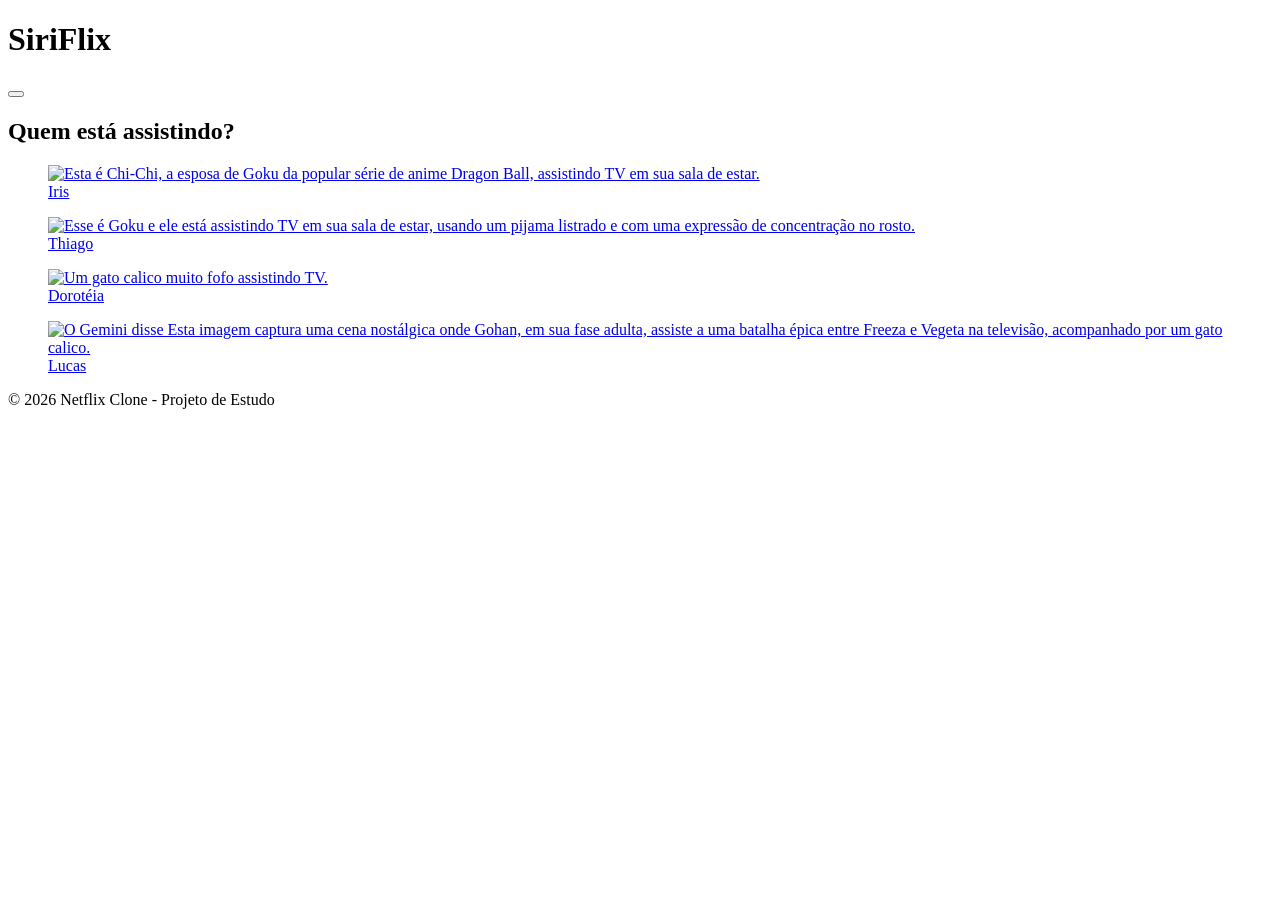
==== index.html @ 50cd7cc4 "Add initial HTML structure for SiriFlix" ====
<!DOCTYPE html>
<html lang="pt-br">

<head>
    <meta charset="UTF-8">

    <meta name="viewport" content="width=device-width, initial-scale=1.0">

    <title>SiriFlix</title>

    <link rel="stylesheet" href="style.css">

    <link href="https://fonts.googleapis.com/css2?family=Poppins:wght@400;600&display=swap" rel="stylesheet">
</head>

<body>
    <header>
        <h1 class="logo">SiriFlix</h1>
        
        <button id="theme-toggle" class="theme-toggle" aria-label="Alternar modo claro/escuro"></button>
    </header>

    <main>
        <h2>Quem está assistindo?</h2>
        <section class="profiles" aria-label="Perfis de usuário">
            <a href="catalogo/catalogo.html" class="profile" data-user="Iris">
                <figure>
                    <img src="./assets/goku1.jpeg" 
                         alt="Esta é Chi-Chi, a esposa de Goku da popular série de anime Dragon Ball, assistindo TV em sua sala de estar.">
                    <figcaption>Iris</figcaption>
                </figure>
            </a>

            <a href="catalogo/catalogo.html" class="profile" data-user="Thiago">
                <figure>
                    <img src="./assets/goku2.jpeg"  
                         alt="Esse é Goku e ele está assistindo TV em sua sala de estar, usando um pijama listrado e com uma expressão de concentração no rosto.">
                    <figcaption>Thiago</figcaption>
                </figure> 
            </a> 

            <a href="catalogo/catalogo.html" class="profile" data-user="Dorotéia">
                <figure>
                    <img src="./assets/goku3.jpeg" 
                         alt="Um gato calico muito fofo assistindo TV.">
                    <figcaption>Dorotéia</figcaption>
                </figure> 
            </a> 

            <a href="catalogo/catalogo.html" class="profile" data-user="Lucas"> 
                <figure> 
                    <img src="./assets/goku4.jpeg" 
                         alt="O Gemini disse Esta imagem captura uma cena nostálgica onde Gohan, em sua fase adulta, assiste a uma batalha épica entre Freeza e Vegeta na televisão, acompanhado por um gato calico. ">
                    <figcaption>Lucas</figcaption> 
                </figure> 
            </a> 

        </section>
    </main> 

    <footer> 
        <p>© 2026 Netflix Clone - Projeto de Estudo</p> 
    </footer> 

    <script src="index.js"></script> 
</body> 

</html>
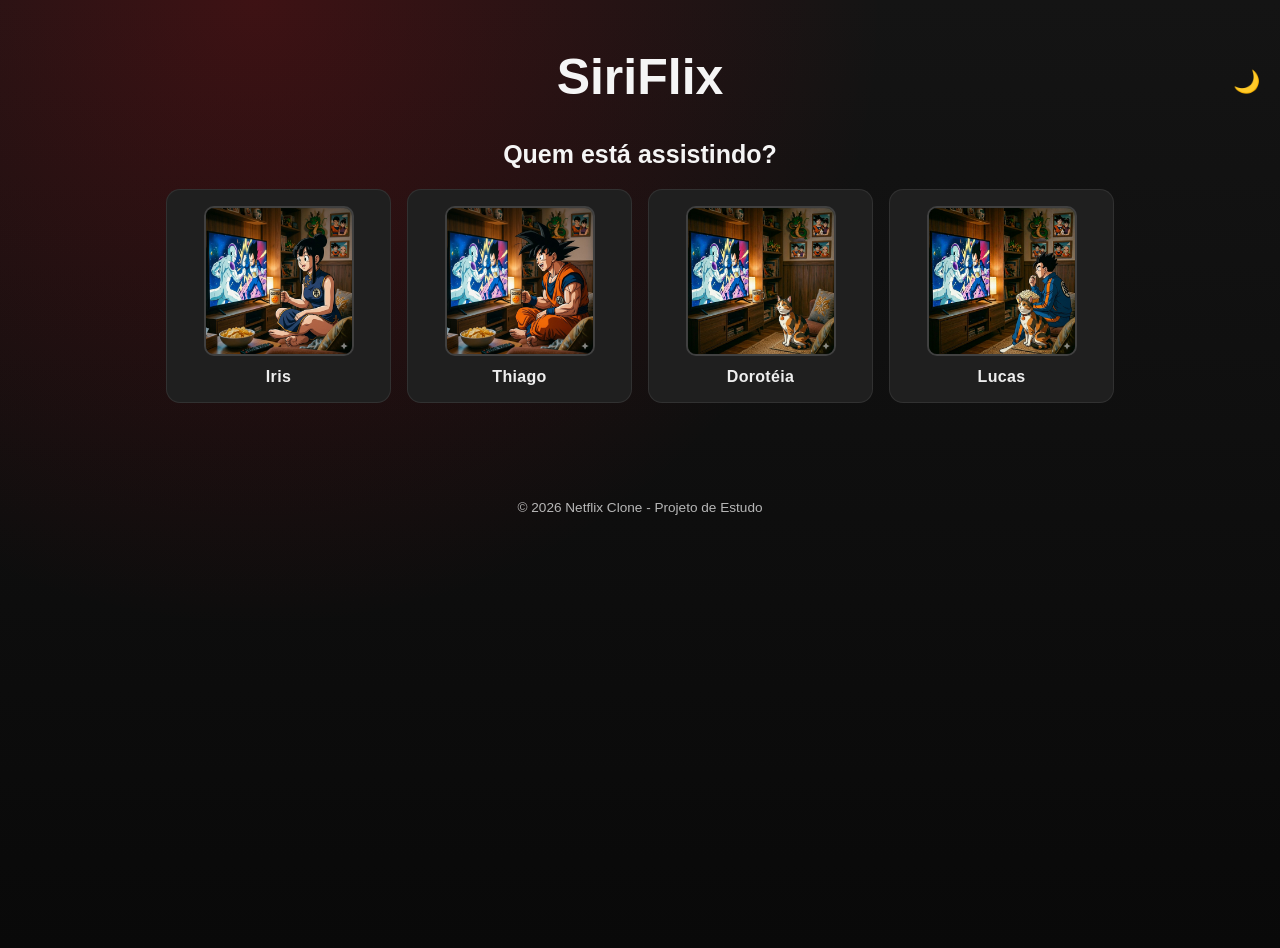
==== commit e89bc1b6: "Update index.html" ====
--- a/index.html
+++ b/index.html
@@ -23,7 +23,7 @@
     <main>
         <h2>Quem está assistindo?</h2>
         <section class="profiles" aria-label="Perfis de usuário">
-            <a href="catalogo/catalogo.html" class="profile" data-user="Iris">
+            <a href="catalogo.html" class="profile" data-user="Iris">
                 <figure>
                     <img src="./assets/goku1.jpeg" 
                          alt="Esta é Chi-Chi, a esposa de Goku da popular série de anime Dragon Ball, assistindo TV em sua sala de estar.">
@@ -31,7 +31,7 @@
                 </figure>
             </a>
 
-            <a href="catalogo/catalogo.html" class="profile" data-user="Thiago">
+            <a href="catalogo.html" class="profile" data-user="Thiago">
                 <figure>
                     <img src="./assets/goku2.jpeg"  
                          alt="Esse é Goku e ele está assistindo TV em sua sala de estar, usando um pijama listrado e com uma expressão de concentração no rosto.">
@@ -39,7 +39,7 @@
                 </figure> 
             </a> 
 
-            <a href="catalogo/catalogo.html" class="profile" data-user="Dorotéia">
+            <a href="catalogo.html" class="profile" data-user="Dorotéia">
                 <figure>
                     <img src="./assets/goku3.jpeg" 
                          alt="Um gato calico muito fofo assistindo TV.">
@@ -47,10 +47,10 @@
                 </figure> 
             </a> 
 
-            <a href="catalogo/catalogo.html" class="profile" data-user="Lucas"> 
+            <a href="catalogo.html" class="profile" data-user="Lucas"> 
                 <figure> 
                     <img src="./assets/goku4.jpeg" 
-                         alt="O Gemini disse Esta imagem captura uma cena nostálgica onde Gohan, em sua fase adulta, assiste a uma batalha épica entre Freeza e Vegeta na televisão, acompanhado por um gato calico. ">
+                         alt="Esta imagem captura uma cena nostálgica onde Gohan, em sua fase adulta, assiste a uma batalha épica entre Freeza e Vegeta na televisão, acompanhado por um gato calico. ">
                     <figcaption>Lucas</figcaption> 
                 </figure> 
             </a> 
--- a/style.css
+++ b/style.css
@@ -0,0 +1,193 @@
+:root {
+  --bg: radial-gradient(circle at 20% 0%, rgba(229, 9, 20, .2) 0%, transparent 45%),
+    linear-gradient(180deg, #141414 0%, #090909 100%);
+
+  --bg-soft: #1f1f1f;
+
+  --red: #e50914;
+
+  --text: #f5f5f5;
+
+  --footer-text: rgba(255, 255, 255, .7);
+
+  --card-border: rgba(255, 255, 255, .08);
+  --button-bg: rgba(255, 255, 255, .12);
+  --button-border: rgba(255, 255, 255, .2);
+  --button-text: #f5f5f5;
+}
+
+
+.light-mode {
+  --bg: linear-gradient(180deg, #ffffff 0%, #e8e8e8 100%);
+  --bg-soft: #f8f8f8;
+  --red: #d21015;
+  --text: #1a1a1a;
+  --footer-text: rgba(17, 17, 17, .7);
+  --card-border: rgba(0, 0, 0, .12);
+  --button-bg: rgba(17, 17, 17, .08);
+  --button-border: rgba(17, 17, 17, .15);
+  --button-text: #1a1a1a;
+}
+
+
+* {
+  box-sizing: border-box;
+}
+
+
+body {
+  margin: 0;
+
+  min-height: 100vh;
+
+  background: var(--bg);
+
+  color: var(--text);
+
+  font-family: 'Poppins', Arial, sans-serif;
+
+  text-align: center;
+
+}
+
+
+header {
+  margin-top: 3rem;
+  margin-bottom: 2rem;
+  position: relative;
+}
+
+
+.theme-toggle {
+  position: absolute;
+  top: 20px;
+  right: 0.9rem;
+  background: none;
+  border: none;
+  border-radius: 999px;
+  color: none;
+  padding: 0px, 0px;
+  font-size: 22px;
+  cursor: pointer;
+  transition: background 0.2s ease, transform 0.2s ease;
+}
+
+.theme-toggle:hover {
+  background: rgba(255, 255, 255, 0.24);
+  transform: translateY(-1px);
+}
+
+h1 {
+  font-size: 50px;
+}
+
+h2 {
+  font-size: 25px;
+}
+
+main {
+  max-width: 980px;
+
+  margin: 0 auto 3rem;
+
+  padding: 0 1rem;
+
+}
+
+
+.profiles {
+  display: grid;
+  grid-template-columns: repeat(auto-fit, minmax(160px, 1fr));
+
+  gap: 1rem;
+
+  align-items: start;
+
+  padding-bottom: 1rem;
+}
+
+
+.profile {
+  background: #1f1f1f;
+
+  border: 1px solid rgba(255, 255, 255, .08);
+
+  border-radius: 14px;
+
+  padding: 1rem;
+
+  transition: transform .2s ease, box-shadow .2s ease;
+
+}
+
+
+.profile,
+.profile figcaption {
+  color: var(--text);
+}
+
+.profile figcaption {
+  color: #eee;
+  text-decoration: none;
+}
+
+
+.profile:hover {
+  transform: translateY(-5px);
+
+  box-shadow: 0 12px 30px rgba(0, 0, 0, .4);
+
+  border-color: rgba(229, 9, 20, .7);
+
+}
+
+
+.profile figure {
+  margin: 0;
+}
+
+
+.profile img {
+  width: 100%;
+
+  max-width: 150px;
+
+  height: 150px;
+
+  border-radius: 10px;
+
+  display: block;
+
+  margin: 0 auto 0.75rem;
+
+  object-fit: cover;
+
+  border: 2px solid rgba(255, 255, 255, .15);
+
+}
+
+
+figcaption {
+  color: var(--text);
+
+  font-weight: 600;
+
+  letter-spacing: .02em;
+
+}
+
+
+footer {
+  padding: 1.2rem 0;
+
+  font-size: 0.85rem;
+
+  color: var(--footer-text);
+
+}
+
+.profile {
+  text-decoration: none;
+  color: inherit;
+  display: block;
+}
